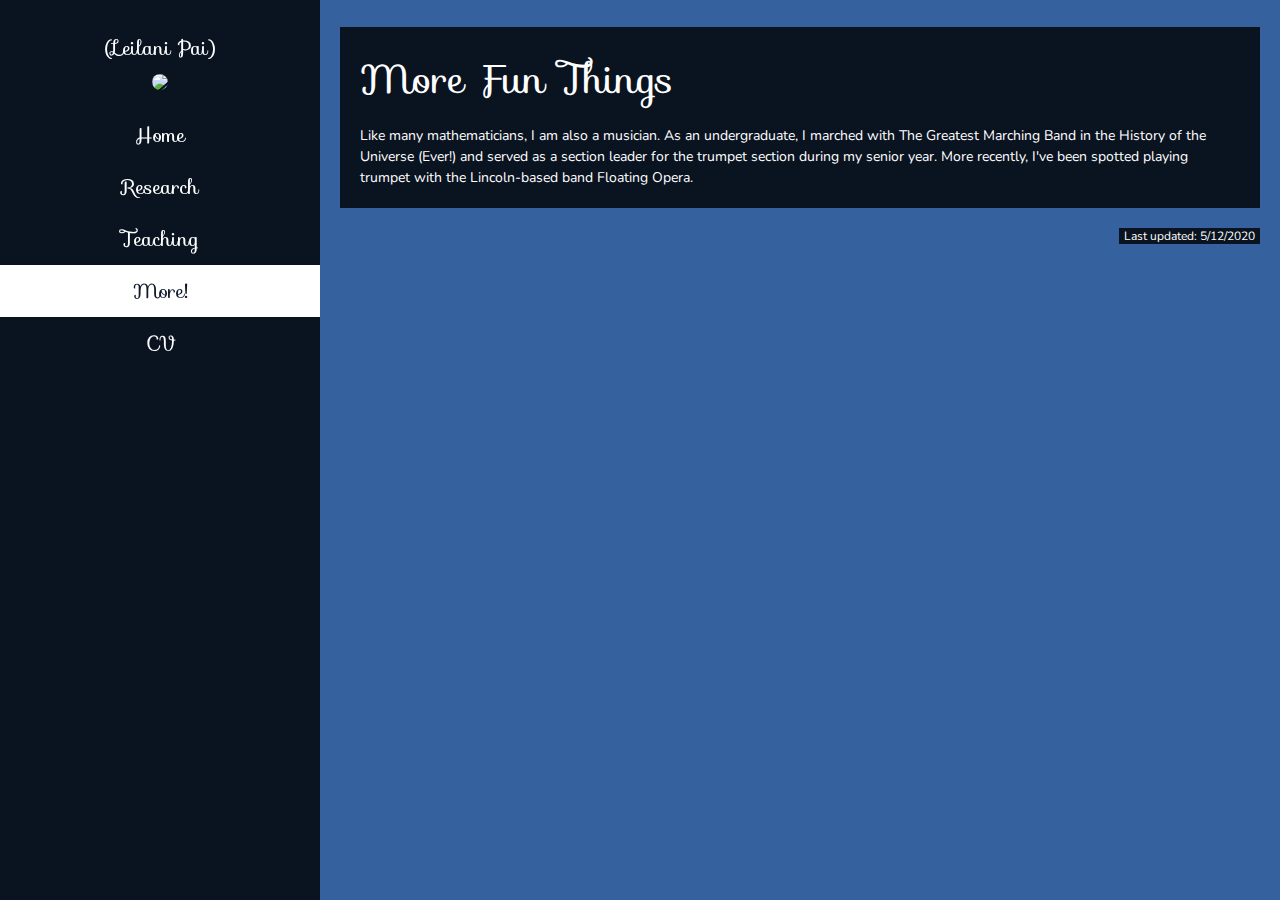
==== more.html @ 1b480c30 "Add files via upload" ====
<!DOCTYPE html>
<html>

<head>
<title>Leilani Pai</title>
<link rel="stylesheet" href="responsive.css">
<link href="https://fonts.googleapis.com/css?family=Nunito|Cookie|Sofia" rel="stylesheet"> 
</head>

<body>

<ul class="sidenav">
  <li><br>(Leilani Pai)</li>
  <li><img src="images/horse.jpg"></li>
  <li><a href="index.html">Home</a></li>
  <li><a href="research.html">Research</a></li>
  <li><a href="teaching.html">Teaching</a></li>
  <li><a href="more.html" class="active">More!</a></li>
  <li><a href="lpaicv.pdf" target="_blank">CV</a></li>
</ul>

<div class="content">

<div class="transparent">

<div class="main">

<h1>More Fun Things</h1>
<p>Like many mathematicians, I am also a musician. As an
undergraduate, I marched with <a href="https://uscband.usc.edu/">
The Greatest Marching Band in the History of 
the Universe (Ever!)</a> and served as a section
leader for the trumpet section during my senior year. 
More recently, I've been spotted playing trumpet 
with the Lincoln-based band <a href="http://floatingopera.com/">
Floating Opera</a>.</p>


</div>

</div>

</div>

<footer>
<ul>
<li>Last updated: 5/12/2020</li>
</ul>
</footer>

</body>


</html>
---- responsive.css ----
/* minor changes to the design can all be made in this block */
:root {
  /* background image: */
    --main-bg: url("images/tree.jpg");
  /* background color to show while loading + just in case: */
    --bg-2: #35619e;
  /* main body text: */
    --text-color: #ffffff;
    --main-font: 'Nunito', sans-serif;
  /* accent text: */
    --fancy-font: 'Sofia', cursive;
  /* links: */
    --link-color: #ffffff;
    --hover: #a80c01;
  /* navbar links: */
    --highlight: #ffffff; /* active bg color */
    --active: #10192b /* active text color */
}

body {
   height: 100%;
   background-image: var(--main-bg);
   background-color: var(--bg-2);
   background-repeat: no-repeat;
   background-size: cover;
   background-position: center top;
   font-family: var(--main-font);
   margin: 0;
   padding: 0px 0px 30px 0px;
}

div {
}
.content {
   margin-left: 25%;
   color: var(--text-color);
}
.content img {
   max-width: 30%;
   margin: 20px;
}
.content img.left {
   max-width: 20%;
   float: left;
   margin: 20px;
}
.content img.right {
   max-width: 20%;
   float: right;
   margin: 20px;
}
.transparent {
   margin: 20px;
   background-color: rgba(0,0,0,0.8);
}
.transparent::after {
   content: "";
   clear: both;
   display: table;
}
.main {
   margin: 20px;
}

ul {
}
.sidenav {
   list-style-type: none;
   margin: 0;
   padding: 0;
   width: 25%;
   background-color: rgba(0,0,0,.8);
   position: fixed;
   left: 0;
   top: 0;
   height: 100%;
   overflow: auto;
   text-align: center;
}
.sidenav li{
   color: var(--link-color);
   font-family: var(--fancy-font);
   font-size: 20px;
}
.sidenav li a{
   display: block;
   color: var(--link-color);
   padding-top: 10px;
   padding-bottom: 10px;
   text-decoration: none;
   font-family: var(--fancy-font);
   font-size: 20px;
}
.sidenav li a.active {
   background-color: var(--highlight);
   color: var(--active);
}
.sidenav li a:hover {
   background-color: var(--hover);
   color: var(--link-color);
}
.sidenav li img {
   width: 50%;
   margin: auto;
   margin-top: 10px;
   margin-bottom: 10px;
   border-radius: 50%;
}

h1 {
   font-size: 40px;
   padding-top: 20px;
   font-family: var(--fancy-font);
   margin-bottom: 0px;
   font-weight: normal;
}

h2 {
   font-size: 20px;
   margin-top: 0px;
   font-weight: normal;
}

p {
   font-size: 14px;
   line-height: 1.5;
}

a {
   color: var(--link-color);
   text-decoration: none;
}
a:hover {
   color: var(--hover);
}

footer {
   float: right;
   color: var(--text-color);
   font-family: var(--main-font);
   font-size: 12px;
   padding-top: 0px;
   margin-top: 0px;
   margin-right: 20px;
   background-color: rgba(0,0,0,.8);
}
footer ul {
   margin: 0;
   padding: 0;
   list-style-type: none;
}
footer ul li {
   display: inline;
   padding: 5px;
}

@media all and (max-width: 600px) {
  ul.sidenav {
    width: 100%;
    height: auto;
    position: relative;
  }
  
  ul.sidenav li a {
    float: left;
    padding: 15px;
    font-size: 14px;
  }

  div.content {margin-left: 0;}
}

@media all and (max-width: 400px) {
  h1 {font-size: 30px;}
  ul.sidenav li a {
    text-align: center;
    float: none;
  }
}
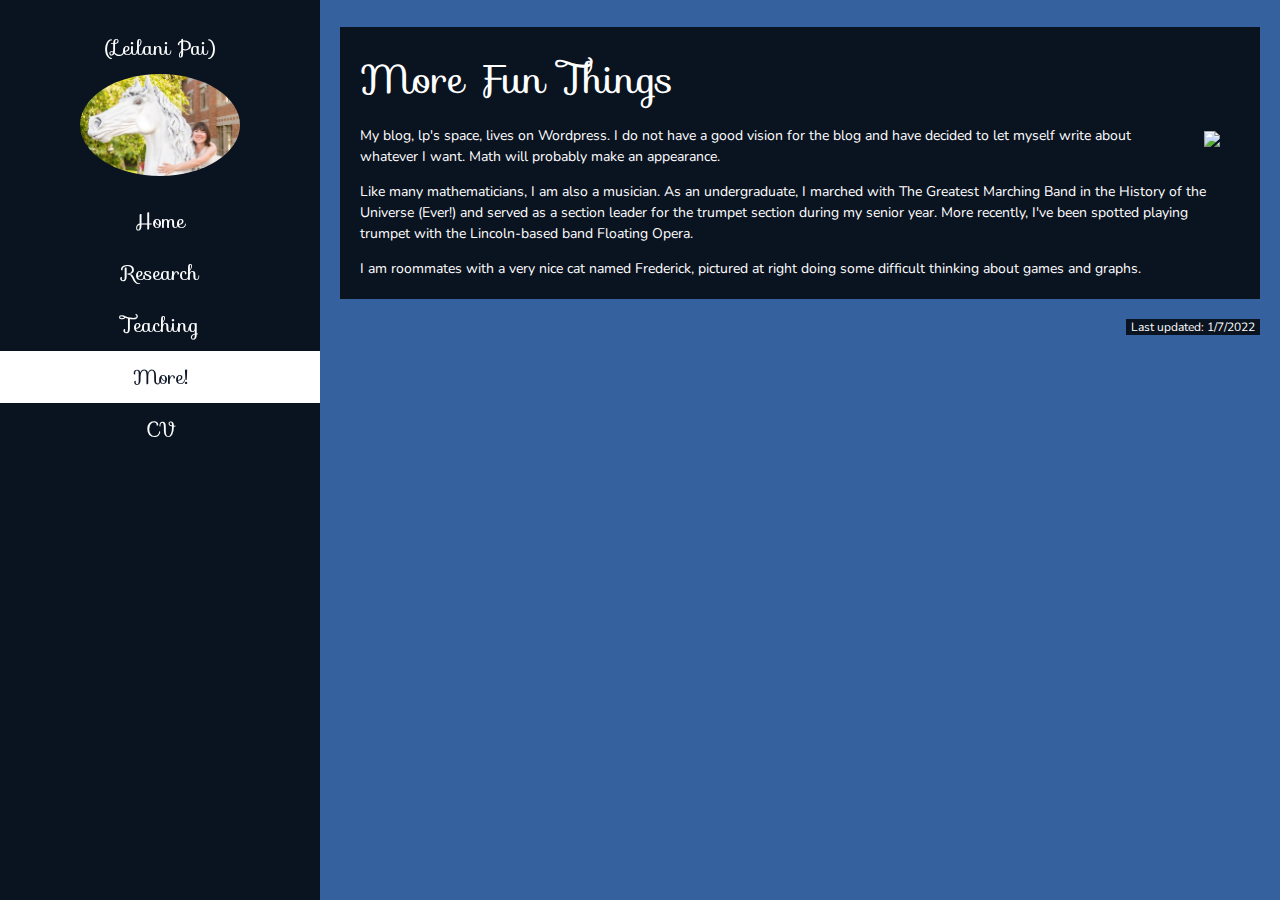
==== commit 1251de08: "Add files via upload" ====
--- a/more.html
+++ b/more.html
@@ -26,6 +26,14 @@
 <div class="main">
 
 <h1>More Fun Things</h1>
+
+<img src="images/fred.jpg" class="right">
+
+<p>
+<a href="https://lpsspace.wordpress.com">My blog, lp's space, lives on Wordpress.</a> I do not have a good
+vision for the blog and have decided to let myself write about whatever I want. Math will probably 
+make an appearance.
+</p>
 <p>Like many mathematicians, I am also a musician. As an
 undergraduate, I marched with <a href="https://uscband.usc.edu/">
 The Greatest Marching Band in the History of 
@@ -34,6 +42,10 @@
 More recently, I've been spotted playing trumpet 
 with the Lincoln-based band <a href="http://floatingopera.com/">
 Floating Opera</a>.</p>
+<p>
+I am roommates with a very nice cat named Frederick, pictured at right 
+doing some difficult thinking about games and graphs.
+</p>
 
 
 </div>
@@ -44,7 +56,7 @@
 
 <footer>
 <ul>
-<li>Last updated: 5/12/2020</li>
+<li>Last updated: 1/7/2022</li>
 </ul>
 </footer>
 
--- a/responsive.css
+++ b/responsive.css
@@ -11,19 +11,20 @@
     --fancy-font: 'Sofia', cursive;
   /* links: */
     --link-color: #ffffff;
-    --hover: #a80c01;
+    --hover: #fd8579;
   /* navbar links: */
     --highlight: #ffffff; /* active bg color */
     --active: #10192b /* active text color */
 }
 
+html {
+   background: var(--main-bg) no-repeat center top fixed;
+   background-size: cover;
+   background-color: var(--bg-2);
+}
+
 body {
    height: 100%;
-   background-image: var(--main-bg);
-   background-color: var(--bg-2);
-   background-repeat: no-repeat;
-   background-size: cover;
-   background-position: center top;
    font-family: var(--main-font);
    margin: 0;
    padding: 0px 0px 30px 0px;
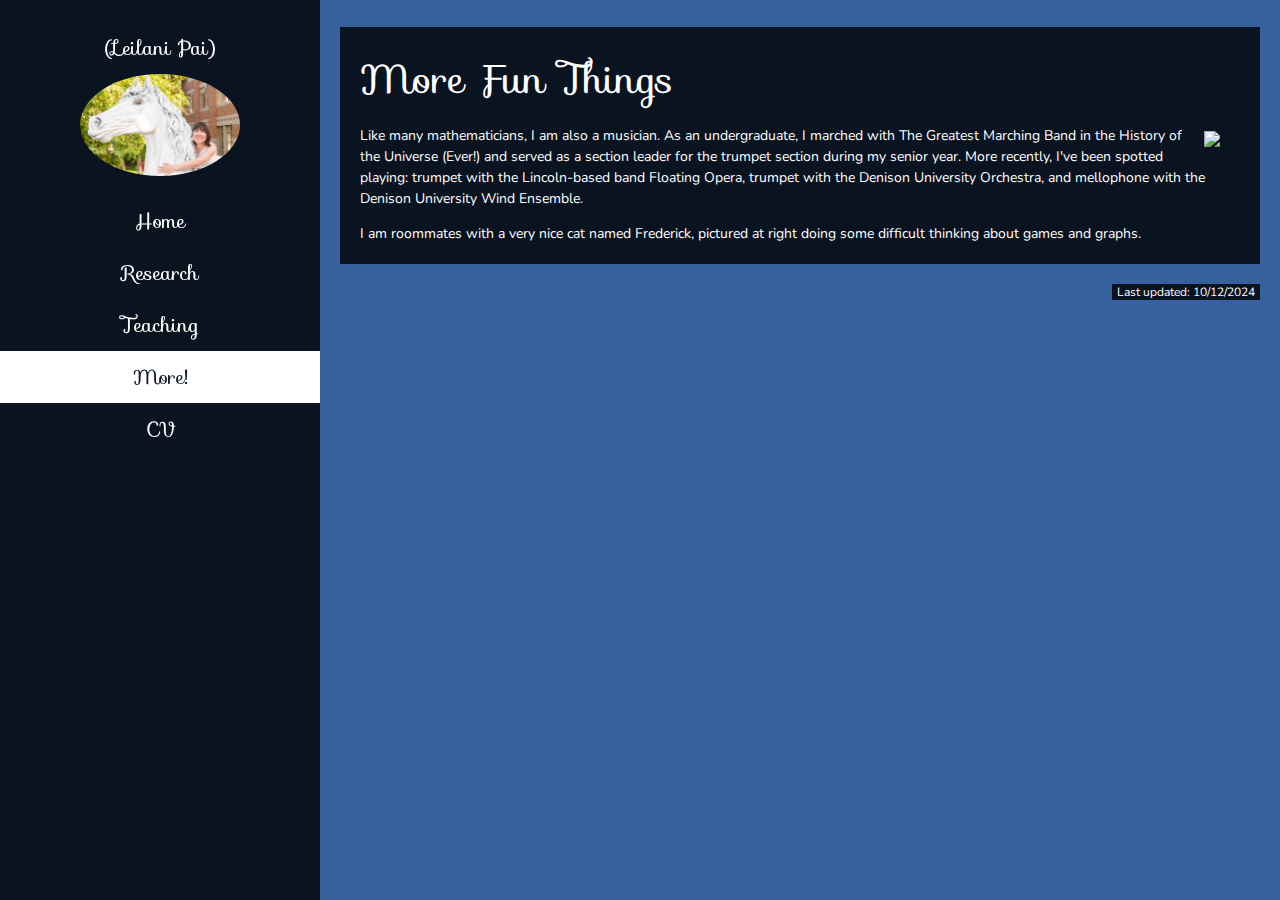
==== commit 1c185b62: "Add files via upload" ====
--- a/more.html
+++ b/more.html
@@ -16,7 +16,7 @@
   <li><a href="research.html">Research</a></li>
   <li><a href="teaching.html">Teaching</a></li>
   <li><a href="more.html" class="active">More!</a></li>
-  <li><a href="lpaicv.pdf" target="_blank">CV</a></li>
+  <li><a href="cv_oct12.pdf" target="_blank">CV</a></li>
 </ul>
 
 <div class="content">
@@ -29,19 +29,15 @@
 
 <img src="images/fred.jpg" class="right">
 
-<p>
-<a href="https://lpsspace.wordpress.com">My blog, lp's space, lives on Wordpress.</a> I do not have a good
-vision for the blog and have decided to let myself write about whatever I want. Math will probably 
-make an appearance.
-</p>
+
 <p>Like many mathematicians, I am also a musician. As an
 undergraduate, I marched with <a href="https://uscband.usc.edu/">
 The Greatest Marching Band in the History of 
 the Universe (Ever!)</a> and served as a section
 leader for the trumpet section during my senior year. 
-More recently, I've been spotted playing trumpet 
+More recently, I've been spotted playing: trumpet 
 with the Lincoln-based band <a href="http://floatingopera.com/">
-Floating Opera</a>.</p>
+Floating Opera</a>, trumpet with the <a href="https://denison.edu/academics/music/ensembles">Denison University Orchestra</a>, and mellophone with the <a href="https://denison.edu/academics/music/ensembles">Denison University Wind Ensemble</a>.</p>
 <p>
 I am roommates with a very nice cat named Frederick, pictured at right 
 doing some difficult thinking about games and graphs.
@@ -56,7 +52,7 @@
 
 <footer>
 <ul>
-<li>Last updated: 1/7/2022</li>
+<li>Last updated: 10/12/2024</li>
 </ul>
 </footer>
 
